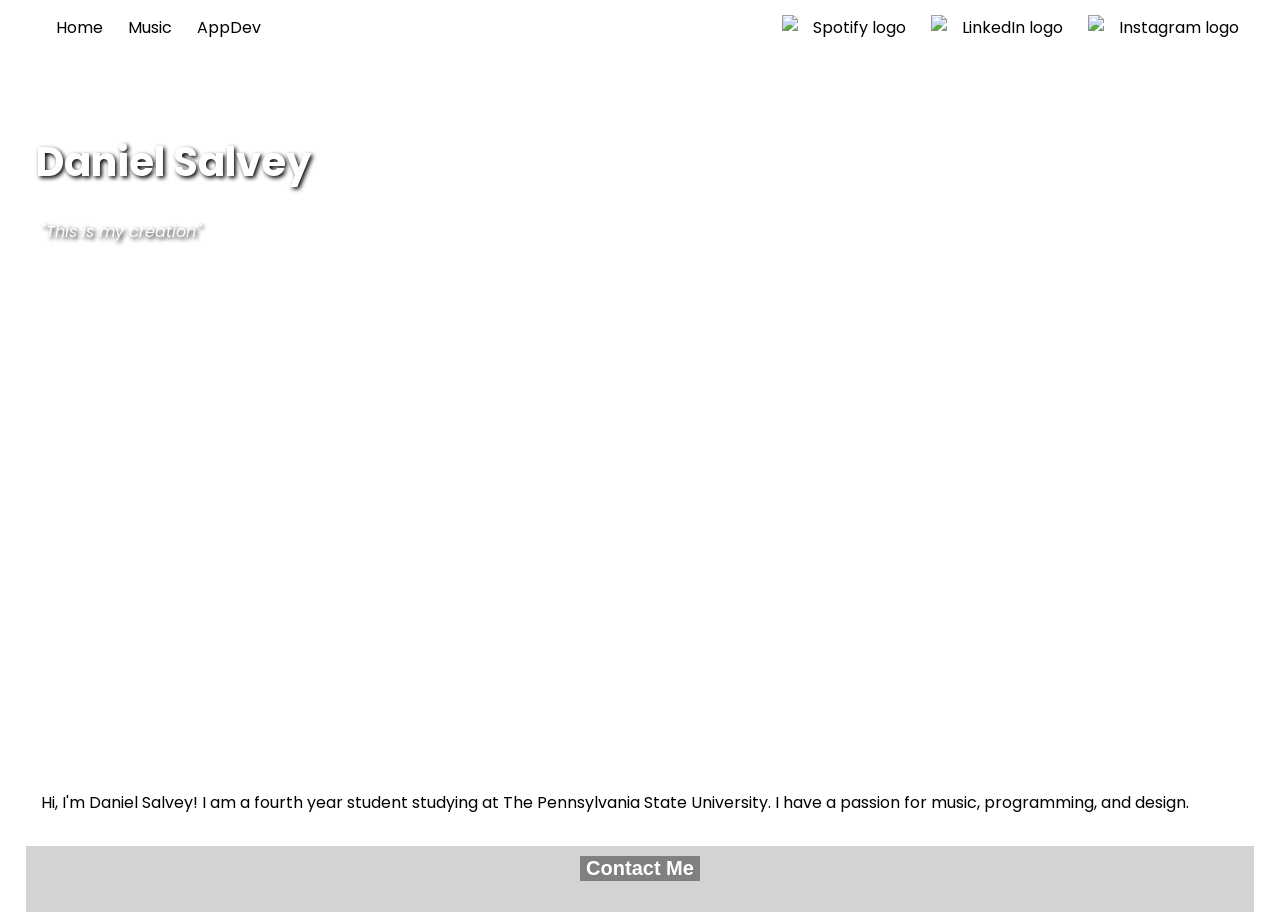
==== index.html @ be9fa7c5 "Add files via upload" ====
<!DOCTYPE html>
<html lang="en">
    <head>
        <title>Daniel Salvey | Personal Website</title>
        <meta charset="UTF-8">
        <meta name="viewport" content="width=device-width, initial-scale=1">
        <link rel="stylesheet" href="styleMain.css">

        <link rel="preconnect" href="https://fonts.googleapis.com">
        <link rel="preconnect" href="https://fonts.gstatic.com" crossorigin>
        <link href="https://fonts.googleapis.com/css2?family=Poppins:ital,wght@0,100;0,200;0,300;0,400;0,500;0,600;0,700;0,800;0,900;1,100;1,200;1,300;1,400;1,500;1,600;1,700;1,800;1,900&display=swap" rel="stylesheet">

    </head>
    <body>

        <iframe class="spotifyElement" data-testid="embed-iframe" style=" position: fixed; top: 0; right: 0; margin-right: 50px; margin-top: 60px; z-index: 10; border-radius:12px" src="https://open.spotify.com/embed/track/4zEvxRDaKDoFlHxK7Hy0wg?utm_source=generator" width="30%" height="152" frameBorder="0" allowfullscreen="" allow="autoplay; clipboard-write; encrypted-media; fullscreen; picture-in-picture" loading="lazy"></iframe>

        <div class="navbar" id="myNavbar">
            <a href="index.html">Home</a>
            <a href="music.html">Music</a>
            <a href="appDev.html">AppDev</a>

            <a href="https://www.instagram.com/danny_salvey/" target="_blank" rel="noopener noreferrer" style="float:right;">
                <img src="images/IGlogo.png" alt="Instagram logo" style="height:20px; width:20px;">
            </a>

            <a href="https://www.linkedin.com/in/danielsalvey" target="_blank" rel="noopener noreferrer" style="float:right;">
                <img src="images/INlogo.png" alt="LinkedIn logo" style="height:20px; width:20px;">
            </a>

            <a href="https://open.spotify.com/user/pouchpouchiscool?si=f67a3d254fa3457e" target="_blank" rel="noopener noreferrer" style="float:right;">
                <img src="images/SPOTIFYlogo.png" alt="Spotify logo" style="height:20px; width:20px;">
            </a>

            <!--
            <a style="float:right;">
                <label class="switch">
                    <input type="checkbox" id="myToggle">
                    <span class="slider round"></span>
                </label>
                <p id="toggleMessage" style="display:none;"></p>
            </a>
            -->
            
            <!-- Icon link to toggle menu when screen becomes smaller-->
            <a href="javascript:void(0);" class="icon" onclick="myFunction()">
                &#9776;
            </a>

        </div>

        <div class="fade-in-element">
        <div class="header" style="background-image: url('images/dannyHome.jpg');">
            <h1 style="text-indent: 10px;">Daniel Salvey</h1>
            <p style="text-indent: 15px; text-shadow: 2px 2px 4px #000000; font-style: italic;">"This is my creation"</p>
        </div>

        <div class="row">
            <div class="main">
                <h2></h2>
                <p>Hi, I'm Daniel Salvey! I am a fourth year student studying at The Pennsylvania State University.
                    I have a passion for music, programming, and design.
                </p>
                <p></p>
            </div>

        </div>

        <div class="footer">
            <button type="button" onclick="buttonToggle('contact')" class="button">Contact Me</button>
            <div id="contact" class="buttonContent">
                <hr>
                <p style="font-style:italic;">Serious inquiries only</p>
                <hr>
                <p>Email: <a href="mailto:dansalvey@icloud.com" style="font-size:16px; color:orange; text-decoration:underline;">dansalvey@icloud.com</a></p>
                <p>Phone: <a href="sms:+16105858549" style="font-size:16px; color:orange; text-decoration:underline;">(610)-585-8549</a></p>
            </div>

            <h2></h2>
        </div>
        </div>

        <script src="danny.js"></script>
    </body>
    
</html>
---- styleMain.css ----
body {
    background-color: white;
    font-family: "Poppins", sans-serif;
    margin: 0;
    margin-left: 2%;
    margin-right: 2%;
}

@keyframes fadeIn {
    0% { opacity: 0.25; transform: translateY(100%); }
    100% { opacity: 1; transform: translateY(0); }
}

.fade-in-element {
    animation: fadeIn 1.5s ease-in-out forwards;
    animation-delay: 0s;
}

.header {
    padding: 50px 0;
    text-align: left;
    max-width: 1920px;
    min-height: 700px;
    background-position: center;
    background-size: cover;
    background-attachment: fixed;
    color: white;
    
}

.header h1 {
    font-size: 40px;
    text-shadow: 2px 2px 4px #000000;
}

hr {
    flex: 100%;
}

/*
.switch {
    position: relative;
    display: inline-block;
    width: 50px;
    height: 28px;
}

.switch input {
    opacity: 0;
    width: 0;
    height: 0;
}

.slider {
    position: absolute;
    cursor: pointer;
    top: 0;
    left: 0;
    right:0;
    bottom: 0;
    background-color: black;
    -webkit-transition: .4s;
    transition: .4s;
}

.slider:before {
    position: absolute;
    content: "";
    height: 20px;
    width: 20px;
    left: 4px;
    bottom: 4px;
    background-color: white;
    -webkit-transition: .4s;
    transition: .4s;
    border-radius: 50%;
}

input:checked + .slider {
    background-color: orange;
}

input:focus + .slider {
    box-shadow: 0 0 1px orange;
}

.slider.round {
    border-radius: 34px;
} 

input:checked + .slider:before {
    -webkit-transform: translateX(20px);
    -ms-transform: translateX(20px);
    transform: translateX(20px);
} */


/* default style for a larger screen size */
.navbar {
    overflow: hidden;
    background-color: white;
    padding: 10px;
    
}

.navbar a {
    float: left;
    display: block;
    color: black;
    text-align: center;
    text-indent: 15px;
    padding: 5px;
    text-decoration: none;
    transition: 0.3s;
}

.navbar a.icon {
    display: none; /* hide icon on large screen */
}

.navbar a.right {
    float: none;
}

.navbar:has(a:hover) a:not(:hover) {
    color: gray;
}

.navbar a:hover {
    color: black;
}

* {
    box-sizing: border-box;
}

.row {
    float: none;
    display: flex;
    flex-wrap: wrap;
    text-indent: 0px;
}

.main {
    flex: 100%;
    background-color: white;
    padding: 15px;
}

/* dropdown for small screens */
@media screen and (max-width: 620px) {
    .navbar a {
        float: none;
        width: 100%;
        display:none;
    }
    
    .header {
        background-position: bottom;
    }

    .spotifyElement {
        display: none;
    }

    .navbar a.icon {
        float: right;
        display: block;
    }

    .navbar.responsive {
        position: relative;
        padding-top: 40px;
    }

    .navbar.responsive a.icon {
        position: absolute;
        text-align: right;
        right: 0;
        top: 0;
    }

    .navbar.responsive a {
        float: none;
        display: block;
        text-align: left;
        padding: 10px;
        text-indent: 0px;
    }    

}

.footer {
    padding: 10px;
    text-align: center;
    background: lightgray;
}

.footer a {
    text-align: center;
    text-decoration: none;
    
    color: black;
    font-size: 20px;
}

.button {
    background-color: gray;
    border: none;
    color: white;
    font-size: 20px;
    font-weight: bold;
    transition: 0.3s;
    cursor: pointer;
}

.button:hover {
    background-color: black;
}

.buttonContent {
    display:none;
}

img {
    width:100%;
}
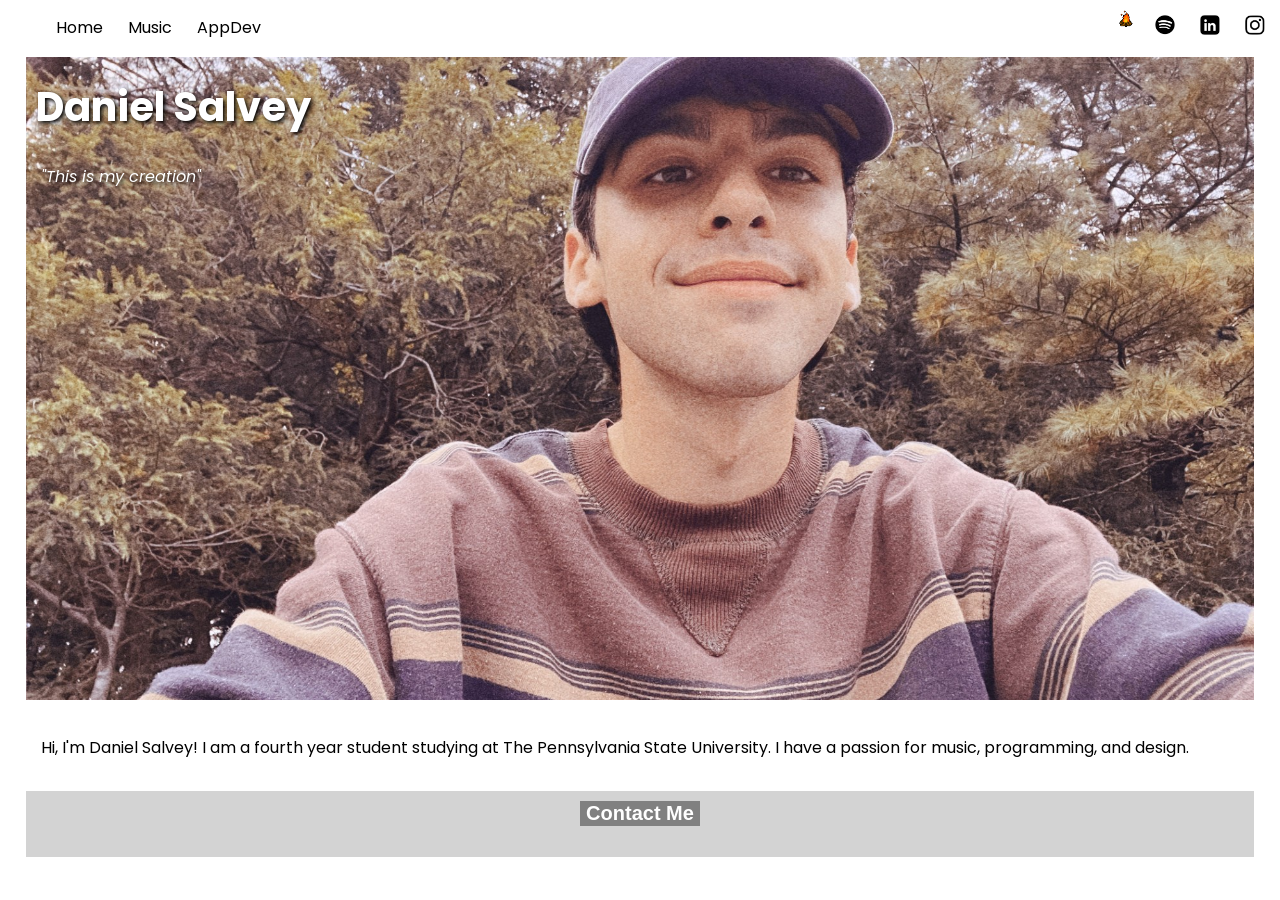
==== commit 21181e33: "Added alternative text for campfire GIF" ====
--- a/index.html
+++ b/index.html
@@ -31,6 +31,8 @@
             <a href="https://open.spotify.com/user/pouchpouchiscool?si=f67a3d254fa3457e" target="_blank" rel="noopener noreferrer" style="float:right;">
                 <img src="images/SPOTIFYlogo.png" alt="Spotify logo" style="height:20px; width:20px;">
             </a>
+
+            <img src="images/Campfire.gif" alt="campfire GIF" style="height:20px;width:20px;float:right;">
 
             <!--
             <a style="float:right;">
--- a/styleMain.css
+++ b/styleMain.css
@@ -97,9 +97,12 @@
 
 /* default style for a larger screen size */
 .navbar {
+    position: fixed;
+    width: 98%;
     overflow: hidden;
     background-color: white;
     padding: 10px;
+    z-index: 9;
     
 }
 
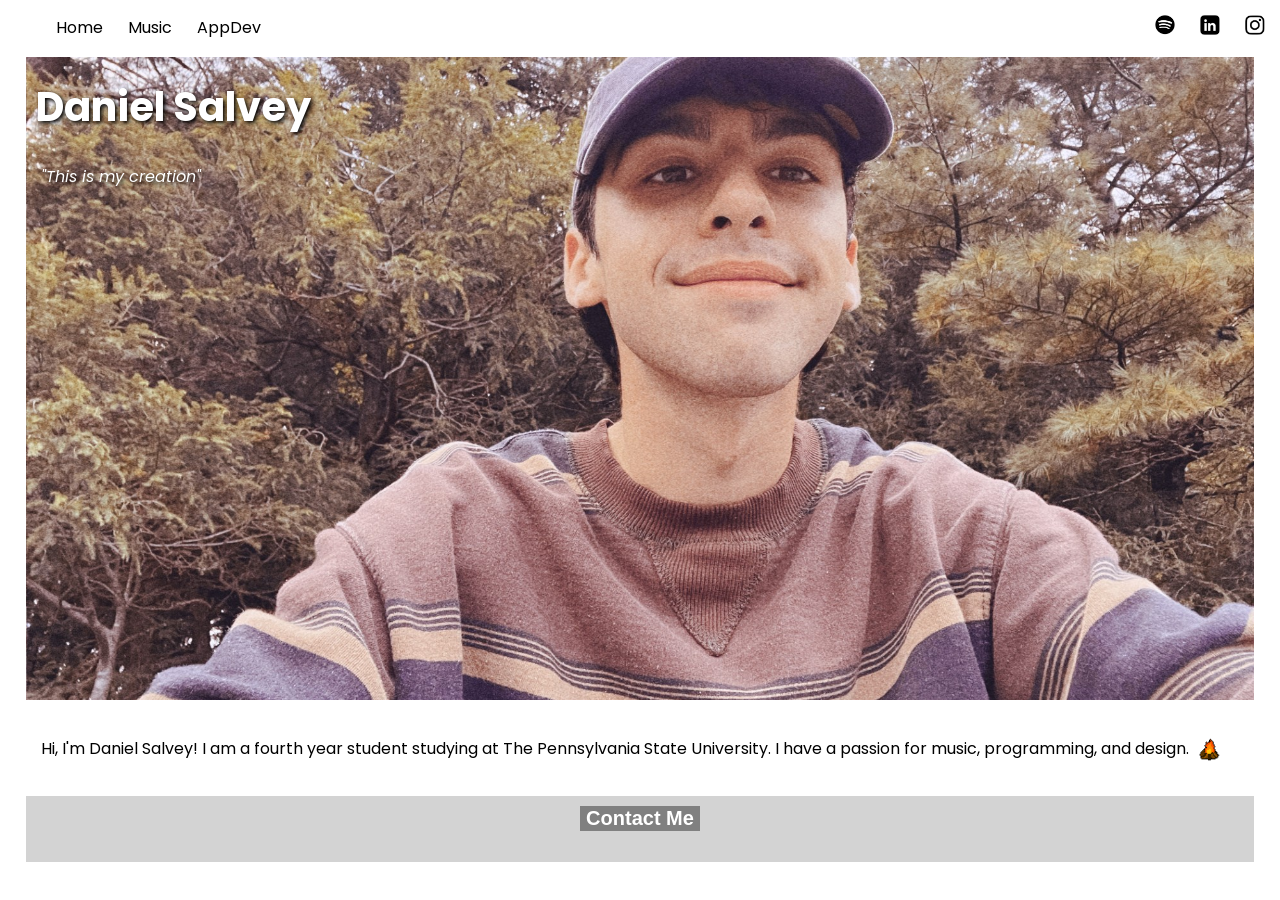
==== commit 1a8e5200: "Moved campfire GIF to the about section" ====
--- a/index.html
+++ b/index.html
@@ -32,8 +32,6 @@
                 <img src="images/SPOTIFYlogo.png" alt="Spotify logo" style="height:20px; width:20px;">
             </a>
 
-            <img src="images/Campfire.gif" alt="campfire GIF" style="height:20px;width:20px;float:right;">
-
             <!--
             <a style="float:right;">
                 <label class="switch">
@@ -62,6 +60,7 @@
                 <h2></h2>
                 <p>Hi, I'm Daniel Salvey! I am a fourth year student studying at The Pennsylvania State University.
                     I have a passion for music, programming, and design.
+                    <img src="images/Campfire.gif" alt="campfire GIF" style="height:30px;width:30px;vertical-align: middle;">
                 </p>
                 <p></p>
             </div>
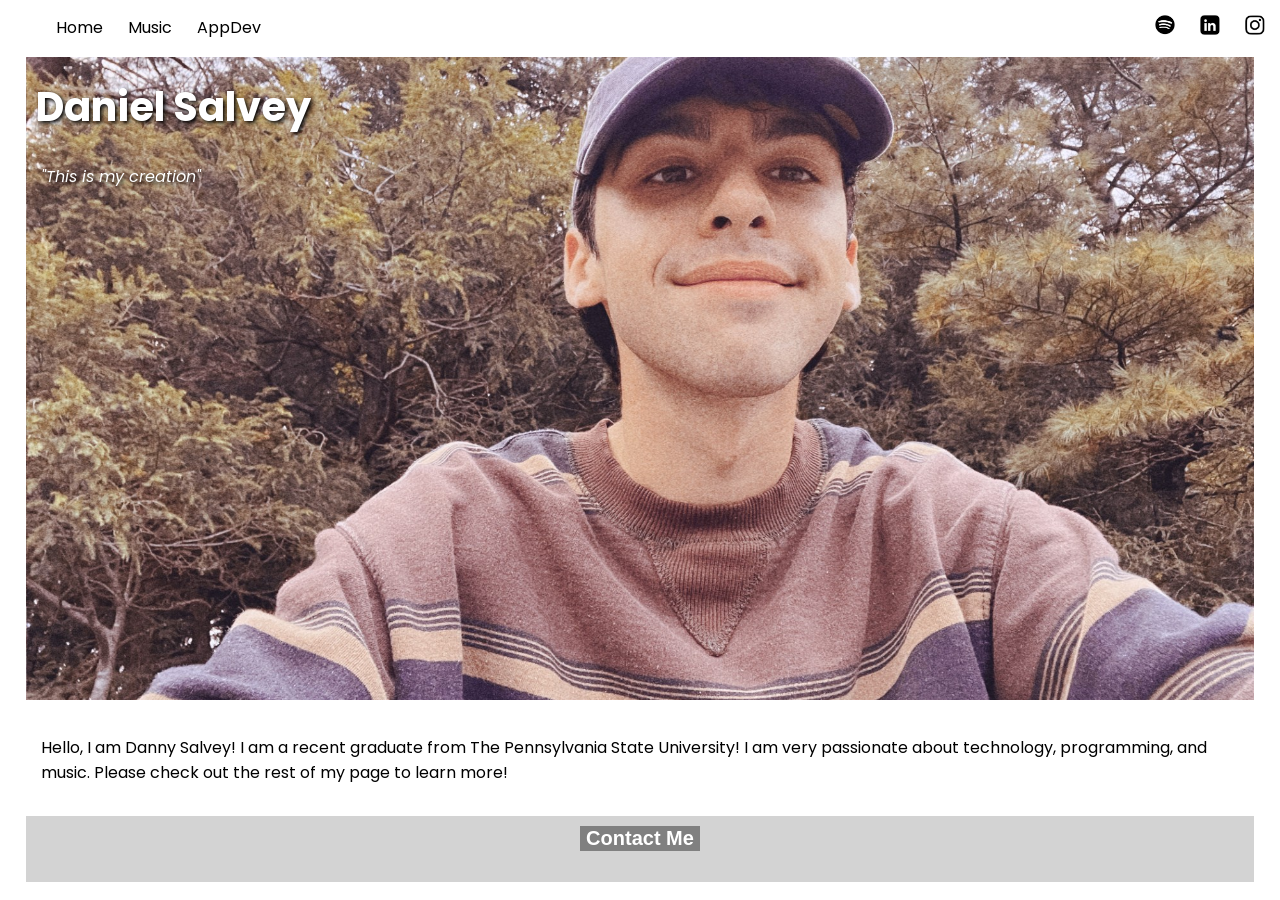
==== commit 32c93e87: "Update index.html Updated information in the body of the index page." ====
--- a/index.html
+++ b/index.html
@@ -13,8 +13,8 @@
     </head>
     <body>
 
-        <iframe class="spotifyElement" data-testid="embed-iframe" style=" position: fixed; top: 0; right: 0; margin-right: 50px; margin-top: 60px; z-index: 10; border-radius:12px" src="https://open.spotify.com/embed/track/4zEvxRDaKDoFlHxK7Hy0wg?utm_source=generator" width="30%" height="152" frameBorder="0" allowfullscreen="" allow="autoplay; clipboard-write; encrypted-media; fullscreen; picture-in-picture" loading="lazy"></iframe>
-
+        <!-- <iframe class="spotifyElement" data-testid="embed-iframe" style=" position: fixed; top: 0; right: 0; margin-right: 50px; margin-top: 60px; z-index: 10; border-radius:12px" src="https://open.spotify.com/embed/track/4zEvxRDaKDoFlHxK7Hy0wg?utm_source=generator" width="30%" height="152" frameBorder="0" allowfullscreen="" allow="autoplay; clipboard-write; encrypted-media; fullscreen; picture-in-picture" loading="lazy"></iframe>
+        -->
         <div class="navbar" id="myNavbar">
             <a href="index.html">Home</a>
             <a href="music.html">Music</a>
@@ -58,9 +58,9 @@
         <div class="row">
             <div class="main">
                 <h2></h2>
-                <p>Hi, I'm Daniel Salvey! I am a fourth year student studying at The Pennsylvania State University.
-                    I have a passion for music, programming, and design.
-                    <img src="images/Campfire.gif" alt="campfire GIF" style="height:30px;width:30px;vertical-align: middle;">
+                <p>Hello, I am Danny Salvey! I am a recent graduate from The Pennsylvania State University!
+                    I am very passionate about technology, programming, and music. Please check out the rest of my page to learn more!
+                    <!-- <img src="images/Campfire.gif" alt="campfire GIF" style="height:30px;width:30px;vertical-align: middle;"> -->
                 </p>
                 <p></p>
             </div>
@@ -84,4 +84,4 @@
         <script src="danny.js"></script>
     </body>
     
-</html>+</html>
